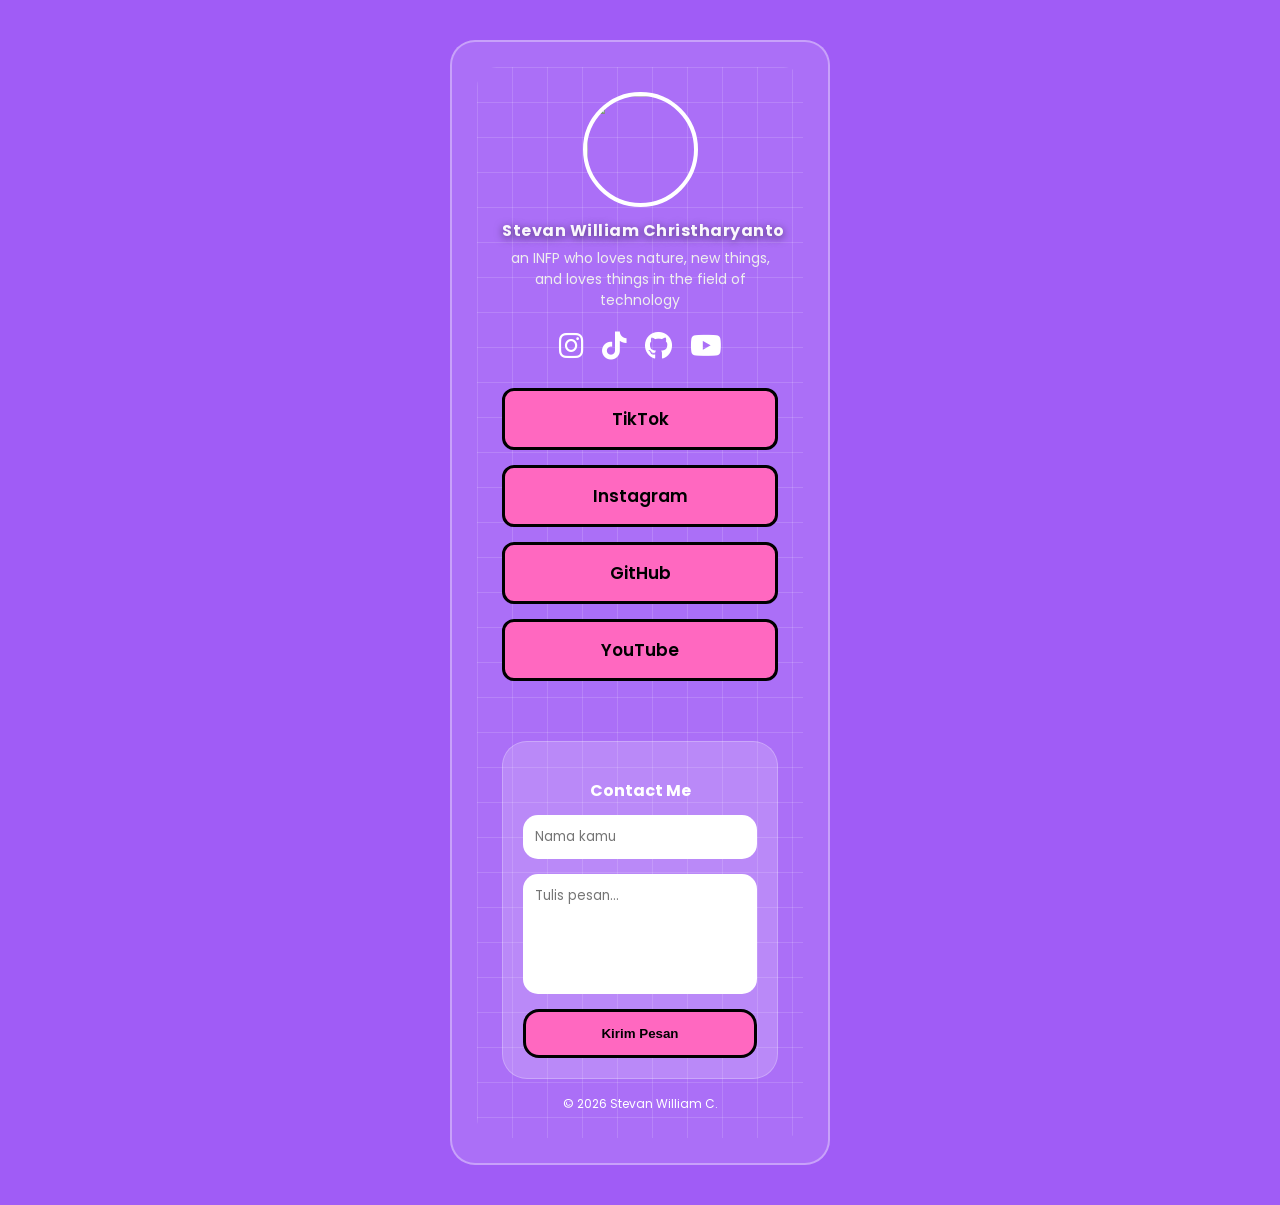
==== index.html @ 678747d7 "Update index.html" ====
<!DOCTYPE html>
<html lang="en">
<head>
<meta charset="UTF-8">
<title>Stevan | Linktree</title>

<link href="https://fonts.googleapis.com/css2?family=Poppins:wght@300;400;600&display=swap" rel="stylesheet">
<link rel="stylesheet" href="https://cdnjs.cloudflare.com/ajax/libs/font-awesome/6.5.0/css/all.min.css">

<style>

/* GLOBAL FIX */
* {
  box-sizing: border-box;
}

body {
    margin: 0;
    font-family: "Poppins", sans-serif;
    background: #a05cf6;
    display: flex;
    justify-content: center;
    padding: 40px;
}

.wrapper {
    width: 380px;
    background: rgba(255,255,255,0.12);
    border-radius: 25px;
    padding: 25px;
    border: 2px solid rgba(255,255,255,0.35);
}

.grid-area {
    background-image:
        linear-gradient(#ffffff25 1px, transparent 1px),
        linear-gradient(90deg, #ffffff25 1px, transparent 1px);
    background-size: 35px 35px;
    border-radius: 20px;
    padding: 25px;
    text-align: center;
}

.profile-pic {
    width: 115px;
    height: 115px;
    border-radius: 50%;
    border: 4px solid #fff;
    object-fit: cover;
    margin-bottom: 10px;
}

.username {
    margin: 0;
    font-weight: 700;
    letter-spacing: 0.5px;

    white-space: nowrap;
    display: block;

    max-width: 100%; /* biar ga keluar */

    font-size: 28px;
    color: rgba(255,255,255,0.95);

    text-shadow: 0 2px 8px rgba(0,0,0,0.6);
}

.bio {
    color: #eee;
    font-size: 14px;
    margin: 5px 0 15px;
}

.socials {
    display: flex;
    justify-content: center;
    gap: 18px;
    margin-bottom: 20px;
}

.socials a {
    font-size: 28px;
    color: white;
    transition: 0.25s;
}

.socials a:hover {
    transform: scale(1.15);
    opacity: 0.8;
}

.links {
    display: flex;
    flex-direction: column;
    gap: 15px;
    align-items: center;
    margin-bottom: 25px;
}

.link-btn {
    width: 100%;
    background: #ff68c0;
    border: 3px solid black;
    padding: 15px;
    border-radius: 12px;
    font-size: 17px;
    color: black;
    text-decoration: none;
    font-weight: 600;
    transition: 0.25s;
}

.link-btn:hover {
    transform: scale(1.05);
    background: #ff76cc;
}

/* CONTACT FIX */
.contact-box {
    margin-top: 60px;
    padding: 20px;
    background: rgba(255,255,255,0.18);
    border-radius: 25px;
    border: 1.5px solid rgba(255,255,255,0.25);
}

.contact-box h3 {
    color: white;
    font-size: 16px;
    margin-bottom: 12px;
}

.contact-box form {
    display: flex;
    flex-direction: column;
    gap: 15px;
}

.contact-box input,
.contact-box textarea {
    width: 100%;
    padding: 12px;
    border-radius: 15px;
    border: none;
    outline: none;
    font-family: "Poppins", sans-serif;
}

.contact-box textarea {
    min-height: 120px;
    resize: none;
}

.contact-box button {
    width: 100%;
    padding: 14px;
    border-radius: 16px;
    border: 3px solid black;
    background: #ff68c0;
    font-weight: 600;
    cursor: pointer;
}

.footer {
    margin-top: 16px;
    text-align: center;
    color: white;
    font-size: 12px;
}

</style>
</head>

<body>

<div class="wrapper">
  <div class="grid-area">

    <img src="https://ugc.production.linktr.ee/0ef1242e-f8e6-49b2-9969-683b420da08b_WhatsApp-Image-2025-11-14-at-13.46.06.jpeg" class="profile-pic">

    <h2 class="username">Stevan William Christharyanto</h2>

    <p class="bio">an INFP who loves nature, new things, and loves things in the field of technology</p>

    <div class="socials">
      <a href="#"><i class="fab fa-instagram"></i></a>
      <a href="#"><i class="fab fa-tiktok"></i></a>
      <a href="#"><i class="fab fa-github"></i></a>
      <a href="#"><i class="fab fa-youtube"></i></a>
    </div>

    <div class="links">
      <a class="link-btn" href="#">TikTok</a>
      <a class="link-btn" href="#">Instagram</a>
      <a class="link-btn" href="#">GitHub</a>
      <a class="link-btn" href="#">YouTube</a>
    </div>

    <div class="contact-box">
      <h3>Contact Me</h3>
      <form>
        <input type="text" placeholder="Nama kamu">
        <textarea placeholder="Tulis pesan..."></textarea>
        <button>Kirim Pesan</button>
      </form>
    </div>

    <div class="footer">© 2026 Stevan William C.</div>

  </div>
</div>

<script>
function autoScaleText() {
  const el = document.querySelector(".username");
  const parent = document.querySelector(".grid-area");

  let max = 28;
  let min = 16;

  let size = max;
  el.style.fontSize = size + "px";

  const maxWidth = parent.clientWidth - 60;

  while (el.scrollWidth > maxWidth && size > min) {
    size--;
    el.style.fontSize = size + "px";
  }
}

window.addEventListener("load", autoScaleText);
window.addEventListener("resize", autoScaleText);
</script>

  
</body>
</html>
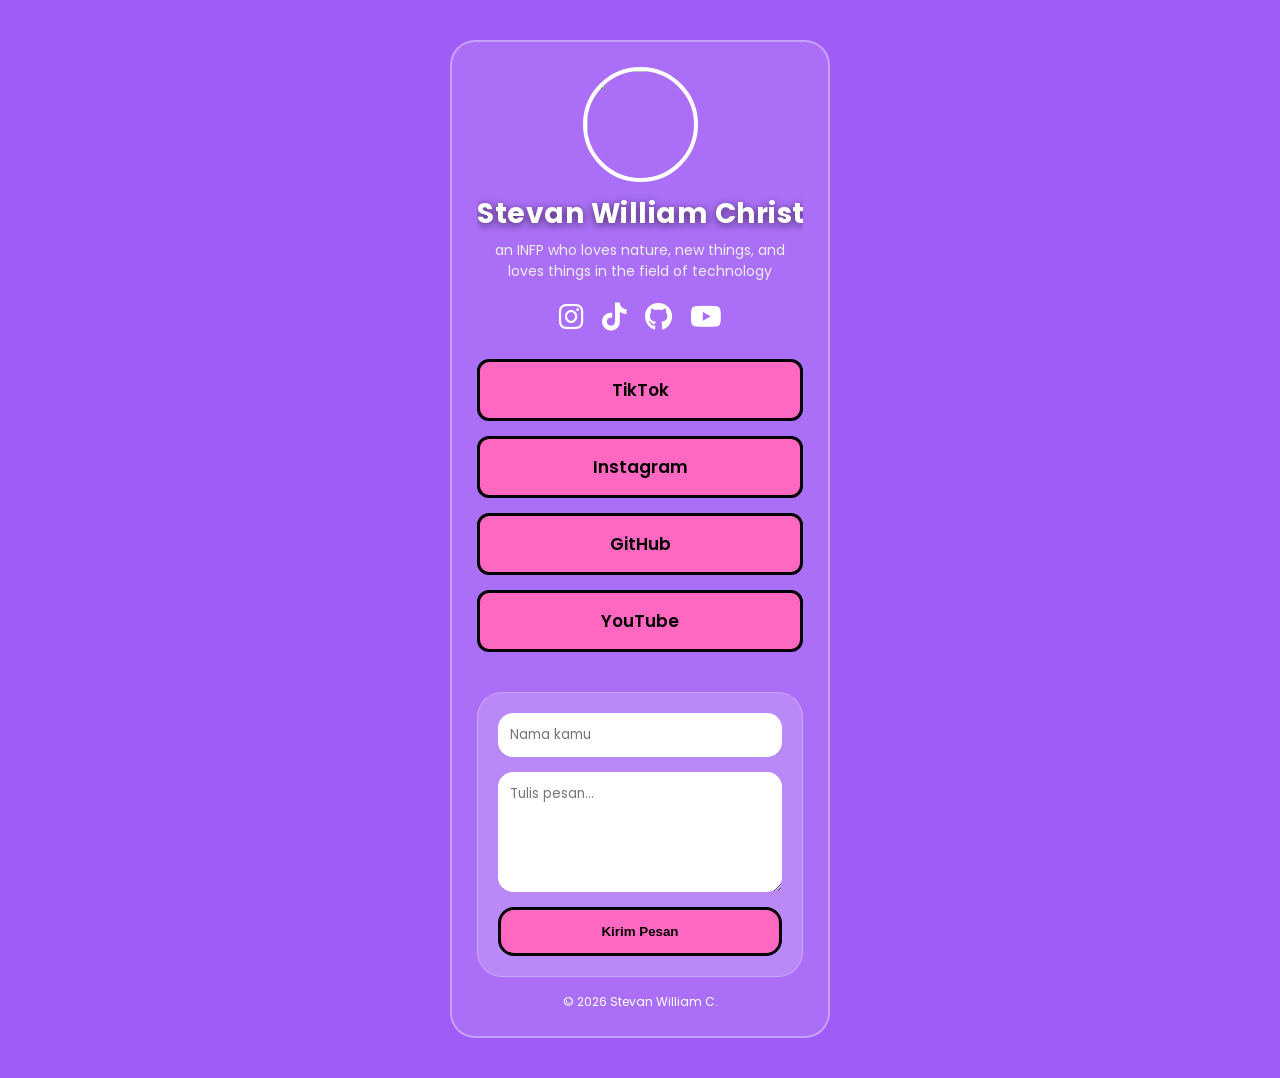
==== commit 03ff9481: "Update index.html" ====
--- a/index.html
+++ b/index.html
@@ -8,11 +8,7 @@
 <link rel="stylesheet" href="https://cdnjs.cloudflare.com/ajax/libs/font-awesome/6.5.0/css/all.min.css">
 
 <style>
-
-/* GLOBAL FIX */
-* {
-  box-sizing: border-box;
-}
+* { box-sizing: border-box; }
 
 body {
     margin: 0;
@@ -25,22 +21,17 @@
 
 .wrapper {
     width: 380px;
+}
+
+.grid-area {
     background: rgba(255,255,255,0.12);
     border-radius: 25px;
     padding: 25px;
     border: 2px solid rgba(255,255,255,0.35);
-}
-
-.grid-area {
-    background-image:
-        linear-gradient(#ffffff25 1px, transparent 1px),
-        linear-gradient(90deg, #ffffff25 1px, transparent 1px);
-    background-size: 35px 35px;
-    border-radius: 20px;
-    padding: 25px;
     text-align: center;
 }
 
+/* FOTO */
 .profile-pic {
     width: 115px;
     height: 115px;
@@ -55,23 +46,26 @@
     font-weight: 700;
     letter-spacing: 0.5px;
 
-    white-space: nowrap;
+    font-size: 28px;
+    color: #fff;
+    text-shadow: 0 2px 8px rgba(0,0,0,0.6);
+
+    /* 🔥 FIX UTAMA */
     display: block;
-
-    max-width: 100%; /* biar ga keluar */
-
-    font-size: 28px;
-    color: rgba(255,255,255,0.95);
-
-    text-shadow: 0 2px 8px rgba(0,0,0,0.6);
+    width: 100%;          /* paksa ikut container */
+    overflow: hidden;     /* potong kalau kepanjangan */
+    white-space: nowrap;  
+    text-align: center;   /* biar tetap di tengah */
 }
 
+/* BIO */
 .bio {
     color: #eee;
     font-size: 14px;
     margin: 5px 0 15px;
 }
 
+/* SOSMED */
 .socials {
     display: flex;
     justify-content: center;
@@ -90,15 +84,16 @@
     opacity: 0.8;
 }
 
+/* LINK */
 .links {
     display: flex;
     flex-direction: column;
     gap: 15px;
-    align-items: center;
     margin-bottom: 25px;
 }
 
 .link-btn {
+    display: block;
     width: 100%;
     background: #ff68c0;
     border: 3px solid black;
@@ -108,27 +103,18 @@
     color: black;
     text-decoration: none;
     font-weight: 600;
-    transition: 0.25s;
+
+    position: relative;
+    z-index: 2;
 }
 
-.link-btn:hover {
-    transform: scale(1.05);
-    background: #ff76cc;
-}
-
-/* CONTACT FIX */
+/* CONTACT */
 .contact-box {
-    margin-top: 60px;
+    margin-top: 40px;
     padding: 20px;
     background: rgba(255,255,255,0.18);
     border-radius: 25px;
     border: 1.5px solid rgba(255,255,255,0.25);
-}
-
-.contact-box h3 {
-    color: white;
-    font-size: 16px;
-    margin-bottom: 12px;
 }
 
 .contact-box form {
@@ -149,11 +135,9 @@
 
 .contact-box textarea {
     min-height: 120px;
-    resize: none;
 }
 
 .contact-box button {
-    width: 100%;
     padding: 14px;
     border-radius: 16px;
     border: 3px solid black;
@@ -164,11 +148,9 @@
 
 .footer {
     margin-top: 16px;
-    text-align: center;
     color: white;
     font-size: 12px;
 }
-
 </style>
 </head>
 
@@ -179,7 +161,7 @@
 
     <img src="https://ugc.production.linktr.ee/0ef1242e-f8e6-49b2-9969-683b420da08b_WhatsApp-Image-2025-11-14-at-13.46.06.jpeg" class="profile-pic">
 
-    <h2 class="username">Stevan William Christharyanto</h2>
+    <h2 class="username" id="username">Stevan William Christharyanto</h2>
 
     <p class="bio">an INFP who loves nature, new things, and loves things in the field of technology</p>
 
@@ -198,7 +180,6 @@
     </div>
 
     <div class="contact-box">
-      <h3>Contact Me</h3>
       <form>
         <input type="text" placeholder="Nama kamu">
         <textarea placeholder="Tulis pesan..."></textarea>
@@ -211,29 +192,5 @@
   </div>
 </div>
 
-<script>
-function autoScaleText() {
-  const el = document.querySelector(".username");
-  const parent = document.querySelector(".grid-area");
-
-  let max = 28;
-  let min = 16;
-
-  let size = max;
-  el.style.fontSize = size + "px";
-
-  const maxWidth = parent.clientWidth - 60;
-
-  while (el.scrollWidth > maxWidth && size > min) {
-    size--;
-    el.style.fontSize = size + "px";
-  }
-}
-
-window.addEventListener("load", autoScaleText);
-window.addEventListener("resize", autoScaleText);
-</script>
-
-  
 </body>
 </html>
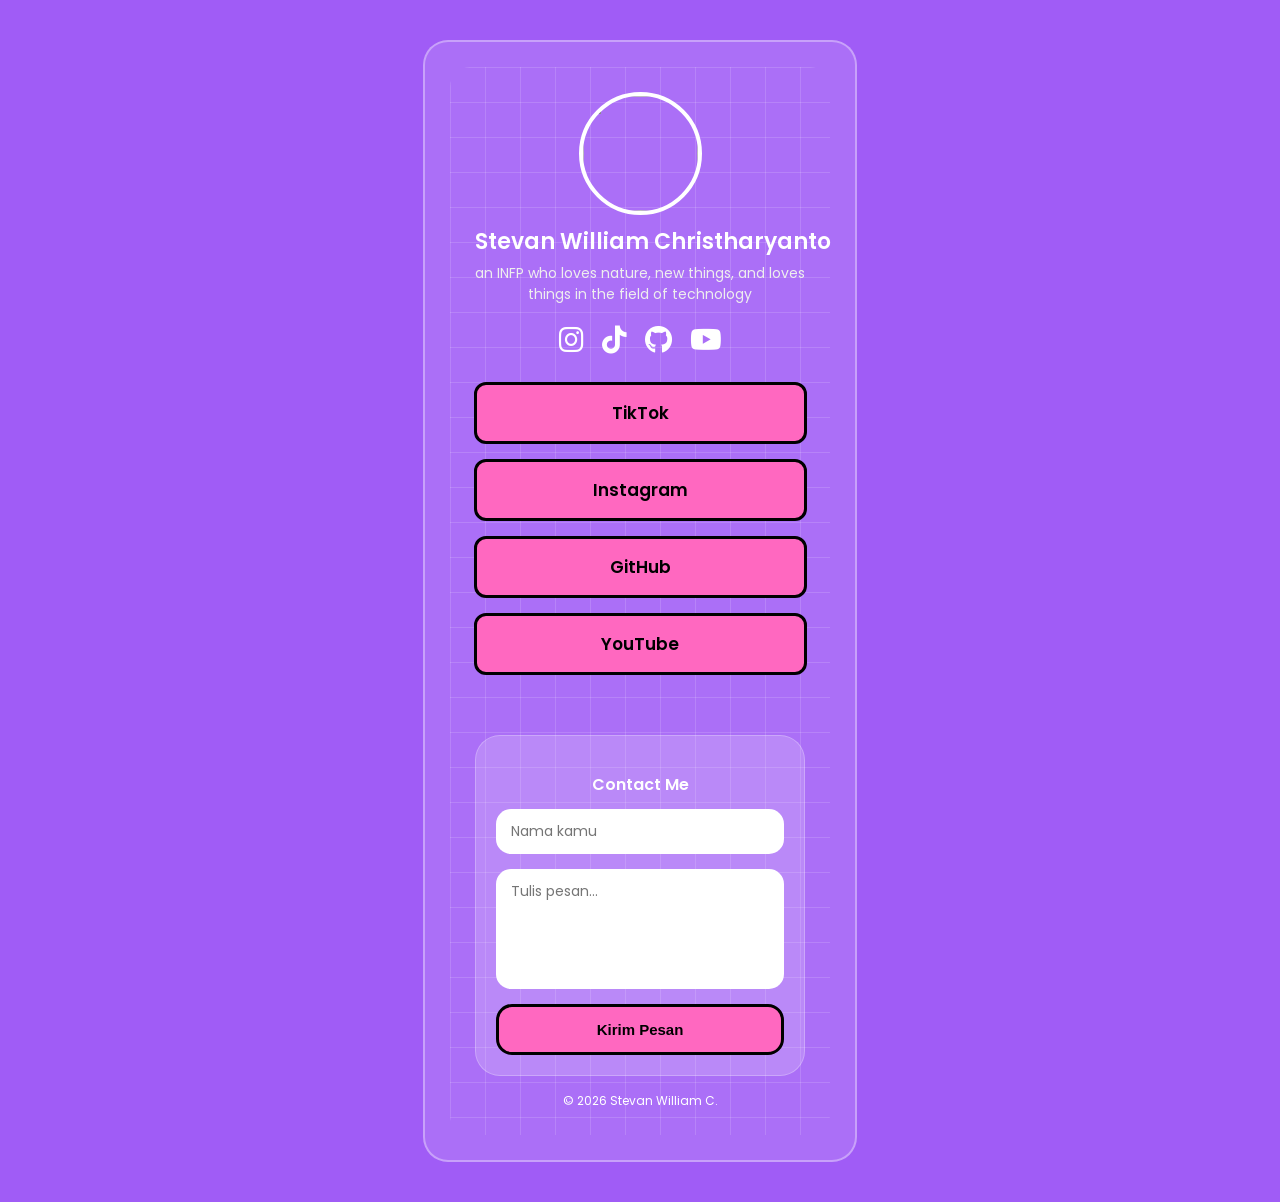
==== commit 3306798b: "Update index.html" ====
--- a/index.html
+++ b/index.html
@@ -2,14 +2,30 @@
 <html lang="en">
 <head>
 <meta charset="UTF-8">
-<title>Stevan | Linktree</title>
-
+<title> Stevan | Linktree </title>
+
+  <link rel="apple-touch-icon" sizes="180x180" href="favicon_io/apple-touch-icon.png">
+<link rel="icon" type="image/png" sizes="32x32" href="favicon_io/favicon-32x32.png">
+<link rel="icon" type="image/png" sizes="16x16" href="favicon_io/favicon-16x16.png">
+<link rel="manifest" href="favicon_io/site.webmanifest">
+  <link rel="icon" href="favicon_io/favicon.ico">
+  
+<!-- Google tag (gtag.js) -->
+<script async src="https://www.googletagmanager.com/gtag/js?id=G-B9C0N1BFJD"></script>
+<script>
+  window.dataLayer = window.dataLayer || [];
+  function gtag(){dataLayer.push(arguments);}
+  gtag('js', new Date());
+  gtag('config', 'G-B9C0N1BFJD');
+</script>
+
+<!-- Google Font -->
 <link href="https://fonts.googleapis.com/css2?family=Poppins:wght@300;400;600&display=swap" rel="stylesheet">
+
+<!-- Font Awesome Icons -->
 <link rel="stylesheet" href="https://cdnjs.cloudflare.com/ajax/libs/font-awesome/6.5.0/css/all.min.css">
 
 <style>
-* { box-sizing: border-box; }
-
 body {
     margin: 0;
     font-family: "Poppins", sans-serif;
@@ -21,17 +37,22 @@
 
 .wrapper {
     width: 380px;
-}
-
-.grid-area {
     background: rgba(255,255,255,0.12);
     border-radius: 25px;
     padding: 25px;
     border: 2px solid rgba(255,255,255,0.35);
+}
+
+.grid-area {
+    background-image:
+        linear-gradient(#ffffff25 1px, transparent 1px),
+        linear-gradient(90deg, #ffffff25 1px, transparent 1px);
+    background-size: 35px 35px;
+    border-radius: 20px;
+    padding: 25px;
     text-align: center;
 }
 
-/* FOTO */
 .profile-pic {
     width: 115px;
     height: 115px;
@@ -41,31 +62,21 @@
     margin-bottom: 10px;
 }
 
-.username {
+
+ .username {
+    color: white;
+    font-size: clamp(14px, 3.5vw, 22px);
     margin: 0;
-    font-weight: 700;
-    letter-spacing: 0.5px;
-
-    font-size: 28px;
-    color: #fff;
-    text-shadow: 0 2px 8px rgba(0,0,0,0.6);
-
-    /* 🔥 FIX UTAMA */
-    display: block;
-    width: 100%;          /* paksa ikut container */
-    overflow: hidden;     /* potong kalau kepanjangan */
-    white-space: nowrap;  
-    text-align: center;   /* biar tetap di tengah */
-}
-
-/* BIO */
+    font-weight: 600;
+    white-space: nowrap;
+}
+
 .bio {
     color: #eee;
     font-size: 14px;
     margin: 5px 0 15px;
 }
 
-/* SOSMED */
 .socials {
     display: flex;
     justify-content: center;
@@ -84,17 +95,16 @@
     opacity: 0.8;
 }
 
-/* LINK */
 .links {
     display: flex;
     flex-direction: column;
     gap: 15px;
+    align-items: center;
     margin-bottom: 25px;
 }
 
 .link-btn {
-    display: block;
-    width: 100%;
+    width: 90%;
     background: #ff68c0;
     border: 3px solid black;
     padding: 15px;
@@ -103,51 +113,73 @@
     color: black;
     text-decoration: none;
     font-weight: 600;
-
-    position: relative;
-    z-index: 2;
-}
-
-/* CONTACT */
+    transition: 0.25s;
+}
+
+.link-btn:hover {
+    transform: scale(1.05);
+    background: #ff76cc;
+}
+
+/* CONTACT FORM */
 .contact-box {
-    margin-top: 40px;
+    margin-top: 60px;
     padding: 20px;
     background: rgba(255,255,255,0.18);
     border-radius: 25px;
     border: 1.5px solid rgba(255,255,255,0.25);
-}
-
-.contact-box form {
-    display: flex;
-    flex-direction: column;
-    gap: 15px;
-}
-
+    position: relative;
+}
+
+.contact-box h3 {
+    color: white;
+    font-size: 16px;
+    margin-bottom: 12px;
+    font-weight: 600;
+}
+.contact-box form{ 
+  display: flex;
+  flex-direction: column;
+  gap: 15px;
+}
 .contact-box input,
 .contact-box textarea {
     width: 100%;
-    padding: 12px;
+    padding: 12px 15px;
     border-radius: 15px;
     border: none;
     outline: none;
     font-family: "Poppins", sans-serif;
+    font-size: 14px;
+    box-sizing: border-box;
 }
 
 .contact-box textarea {
+    resize: none;
     min-height: 120px;
 }
 
 .contact-box button {
+    width: 100%;
     padding: 14px;
     border-radius: 16px;
     border: 3px solid black;
     background: #ff68c0;
-    font-weight: 600;
+    color: black;
+    font-weight: 600;
+    font-size: 15px;
     cursor: pointer;
+    transition: 0.25s;
+}
+
+.contact-box button:hover {
+    transform: scale(1.05);
+    background: #ff76cc;
 }
 
 .footer {
     margin-top: 16px;
+    text-align: center;
     color: white;
     font-size: 12px;
 }
@@ -159,31 +191,31 @@
 <div class="wrapper">
   <div class="grid-area">
 
-    <img src="https://ugc.production.linktr.ee/0ef1242e-f8e6-49b2-9969-683b420da08b_WhatsApp-Image-2025-11-14-at-13.46.06.jpeg" class="profile-pic">
-
-    <h2 class="username" id="username">Stevan William Christharyanto</h2>
-
+    <img src="https://ugc.production.linktr.ee/0ef1242e-f8e6-49b2-9969-683b420da08b_WhatsApp-Image-2025-11-14-at-13.46.06.jpeg?io=true&size=avatar-v1_0" class="profile-pic">
+
+    <h2 class="username">Stevan William Christharyanto</h2>
     <p class="bio">an INFP who loves nature, new things, and loves things in the field of technology</p>
 
     <div class="socials">
-      <a href="#"><i class="fab fa-instagram"></i></a>
-      <a href="#"><i class="fab fa-tiktok"></i></a>
-      <a href="#"><i class="fab fa-github"></i></a>
-      <a href="#"><i class="fab fa-youtube"></i></a>
+      <a href="https://www.instagram.com/van_william23?igsh=OHZ0MmxtMjRtM2N3"><i class="fab fa-instagram"></i></a>
+      <a href="https://tiktok.com/@sttvann23"><i class="fab fa-tiktok"></i></a>
+      <a href="https://github.com/stivvv23"><i class="fab fa-github"></i></a>
+      <a href="https://youtube.com/@vanz_23rd?si=UxGhzgcUcJ43TjMW"><i class="fab fa-youtube"></i></a>
     </div>
 
     <div class="links">
-      <a class="link-btn" href="#">TikTok</a>
-      <a class="link-btn" href="#">Instagram</a>
-      <a class="link-btn" href="#">GitHub</a>
-      <a class="link-btn" href="#">YouTube</a>
+      <a class="link-btn" href="https://tiktok.com/@sttvann23">TikTok</a>
+      <a class="link-btn" href="https://www.instagram.com/van_william23?igsh=OHZ0MmxtMjRtM2N3">Instagram</a>
+      <a class="link-btn" href="https://github.com/stivvv23">GitHub</a>
+      <a class="link-btn" href="https://youtube.com/@vanz_23rd?si=UxGhzgcUcJ43TjMW">YouTube</a>
     </div>
 
-    <div class="contact-box">
-      <form>
-        <input type="text" placeholder="Nama kamu">
-        <textarea placeholder="Tulis pesan..."></textarea>
-        <button>Kirim Pesan</button>
+    <div id="contact" class="contact-box">
+      <h3>Contact Me</h3>
+      <form action="https://formspree.io/f/mzznywzo" method="POST">
+        <input type="text" name="name" placeholder="Nama kamu" required>
+        <textarea name="message" placeholder="Tulis pesan..." required></textarea>
+        <button type="submit">Kirim Pesan</button>
       </form>
     </div>
 
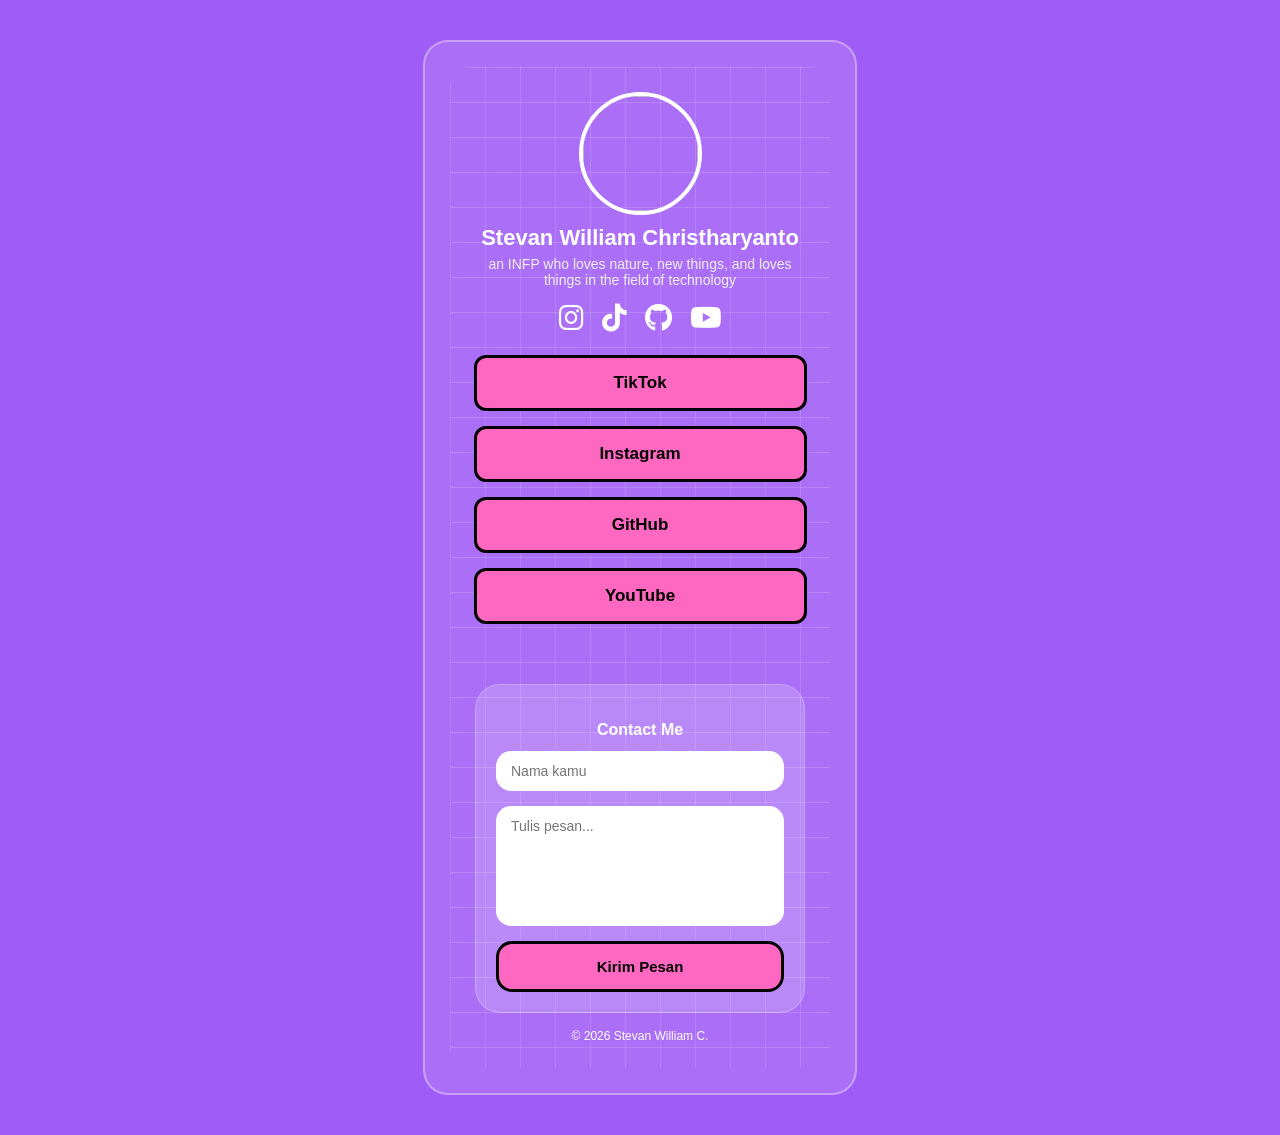
==== commit c81443d7: "Update index.html" ====
--- a/index.html
+++ b/index.html
@@ -2,27 +2,28 @@
 <html lang="en">
 <head>
 <meta charset="UTF-8">
+
+  <meta http-equiv="Content-Security-Policy" content="default-src 'self' https:; img-src 'self' https: data:; script-src 'self' https: 'unsafe-inline'; style-src 'self' https: 'unsafe-inline';">
+<meta name="referrer" content="no-referrer">
+  
 <title> Stevan | Linktree </title>
 
-  <link rel="apple-touch-icon" sizes="180x180" href="favicon_io/apple-touch-icon.png">
+<link rel="apple-touch-icon" sizes="180x180" href="favicon_io/apple-touch-icon.png">
 <link rel="icon" type="image/png" sizes="32x32" href="favicon_io/favicon-32x32.png">
 <link rel="icon" type="image/png" sizes="16x16" href="favicon_io/favicon-16x16.png">
 <link rel="manifest" href="favicon_io/site.webmanifest">
-  <link rel="icon" href="favicon_io/favicon.ico">
+<link rel="icon" href="favicon_io/favicon.ico">
   
-<!-- Google tag (gtag.js) -->
+<!-- Google tag -->
 <script async src="https://www.googletagmanager.com/gtag/js?id=G-B9C0N1BFJD"></script>
 <script>
-  window.dataLayer = window.dataLayer || [];
-  function gtag(){dataLayer.push(arguments);}
-  gtag('js', new Date());
-  gtag('config', 'G-B9C0N1BFJD');
+window.dataLayer = window.dataLayer || [];
+function gtag(){dataLayer.push(arguments);}
+gtag('js', new Date());
+gtag('config', 'G-B9C0N1BFJD');
 </script>
 
-<!-- Google Font -->
 <link href="https://fonts.googleapis.com/css2?family=Poppins:wght@300;400;600&display=swap" rel="stylesheet">
-
-<!-- Font Awesome Icons -->
 <link rel="stylesheet" href="https://cdnjs.cloudflare.com/ajax/libs/font-awesome/6.5.0/css/all.min.css">
 
 <style>
@@ -62,8 +63,7 @@
     margin-bottom: 10px;
 }
 
-
- .username {
+.username {
     color: white;
     font-size: clamp(14px, 3.5vw, 22px);
     margin: 0;
@@ -128,7 +128,6 @@
     background: rgba(255,255,255,0.18);
     border-radius: 25px;
     border: 1.5px solid rgba(255,255,255,0.25);
-    position: relative;
 }
 
 .contact-box h3 {
@@ -137,11 +136,13 @@
     margin-bottom: 12px;
     font-weight: 600;
 }
+
 .contact-box form{ 
   display: flex;
   flex-direction: column;
   gap: 15px;
 }
+
 .contact-box input,
 .contact-box textarea {
     width: 100%;
@@ -183,6 +184,12 @@
     color: white;
     font-size: 12px;
 }
+
+/* ANIMATION */
+.split-char {
+  display: inline-block;
+  color: white;
+}
 </style>
 </head>
 
@@ -197,17 +204,17 @@
     <p class="bio">an INFP who loves nature, new things, and loves things in the field of technology</p>
 
     <div class="socials">
-      <a href="https://www.instagram.com/van_william23?igsh=OHZ0MmxtMjRtM2N3"><i class="fab fa-instagram"></i></a>
+      <a href="https://www.instagram.com/van_william23"><i class="fab fa-instagram"></i></a>
       <a href="https://tiktok.com/@sttvann23"><i class="fab fa-tiktok"></i></a>
       <a href="https://github.com/stivvv23"><i class="fab fa-github"></i></a>
-      <a href="https://youtube.com/@vanz_23rd?si=UxGhzgcUcJ43TjMW"><i class="fab fa-youtube"></i></a>
+      <a href="https://youtube.com/@vanz_23rd"><i class="fab fa-youtube"></i></a>
     </div>
 
     <div class="links">
       <a class="link-btn" href="https://tiktok.com/@sttvann23">TikTok</a>
-      <a class="link-btn" href="https://www.instagram.com/van_william23?igsh=OHZ0MmxtMjRtM2N3">Instagram</a>
+      <a class="link-btn" href="https://www.instagram.com/van_william23">Instagram</a>
       <a class="link-btn" href="https://github.com/stivvv23">GitHub</a>
-      <a class="link-btn" href="https://youtube.com/@vanz_23rd?si=UxGhzgcUcJ43TjMW">YouTube</a>
+      <a class="link-btn" href="https://youtube.com/@vanz_23rd">YouTube</a>
     </div>
 
     <div id="contact" class="contact-box">
@@ -224,5 +231,21 @@
   </div>
 </div>
 
+<!-- ANIME JS -->
+<script type="module">
+import { animate, stagger, splitText } from 'https://esm.sh/animejs';
+
+splitText('.username', {
+  chars: { class: 'split-char' },
+});
+
+animate('.split-char', {
+  y: ['0rem', '-0.8rem', '0rem'],
+  loop: true,
+  delay: stagger(80),
+  duration: 600
+});
+</script>
+
 </body>
 </html>
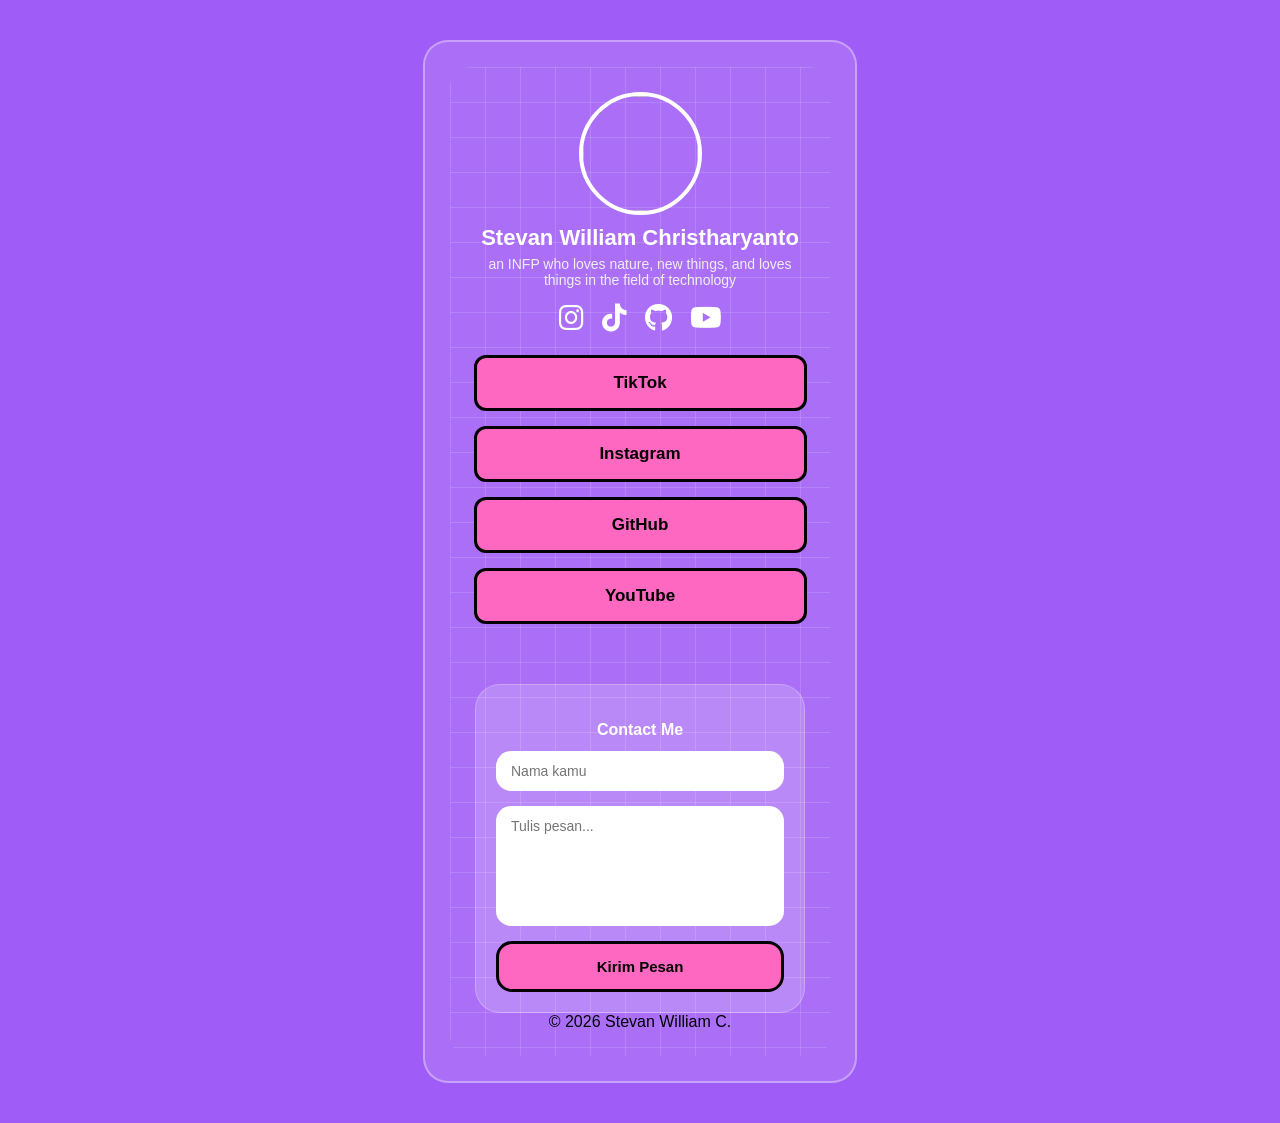
==== commit 7c1f7f15: "Update index.html" ====
--- a/index.html
+++ b/index.html
@@ -3,7 +3,7 @@
 <head>
 <meta charset="UTF-8">
 
-  <meta http-equiv="Content-Security-Policy" content="default-src 'self' https:; img-src 'self' https: data:; script-src 'self' https: 'unsafe-inline'; style-src 'self' https: 'unsafe-inline';">
+<meta http-equiv="Content-Security-Policy" content="default-src 'self' https:; img-src 'self' https: data:; script-src 'self' https: 'unsafe-inline'; style-src 'self' https: 'unsafe-inline';">
 <meta name="referrer" content="no-referrer">
   
 <title> Stevan | Linktree </title>
@@ -27,6 +27,7 @@
 <link rel="stylesheet" href="https://cdnjs.cloudflare.com/ajax/libs/font-awesome/6.5.0/css/all.min.css">
 
 <style>
+/* (CSS LU SAMA, GA DIUBAH) */
 body {
     margin: 0;
     font-family: "Poppins", sans-serif;
@@ -35,7 +36,6 @@
     justify-content: center;
     padding: 40px;
 }
-
 .wrapper {
     width: 380px;
     background: rgba(255,255,255,0.12);
@@ -43,7 +43,6 @@
     padding: 25px;
     border: 2px solid rgba(255,255,255,0.35);
 }
-
 .grid-area {
     background-image:
         linear-gradient(#ffffff25 1px, transparent 1px),
@@ -53,7 +52,6 @@
     padding: 25px;
     text-align: center;
 }
-
 .profile-pic {
     width: 115px;
     height: 115px;
@@ -62,7 +60,6 @@
     object-fit: cover;
     margin-bottom: 10px;
 }
-
 .username {
     color: white;
     font-size: clamp(14px, 3.5vw, 22px);
@@ -70,31 +67,26 @@
     font-weight: 600;
     white-space: nowrap;
 }
-
 .bio {
     color: #eee;
     font-size: 14px;
     margin: 5px 0 15px;
 }
-
 .socials {
     display: flex;
     justify-content: center;
     gap: 18px;
     margin-bottom: 20px;
 }
-
 .socials a {
     font-size: 28px;
     color: white;
     transition: 0.25s;
 }
-
 .socials a:hover {
     transform: scale(1.15);
     opacity: 0.8;
 }
-
 .links {
     display: flex;
     flex-direction: column;
@@ -102,7 +94,6 @@
     align-items: center;
     margin-bottom: 25px;
 }
-
 .link-btn {
     width: 90%;
     background: #ff68c0;
@@ -115,12 +106,10 @@
     font-weight: 600;
     transition: 0.25s;
 }
-
 .link-btn:hover {
     transform: scale(1.05);
     background: #ff76cc;
 }
-
 /* CONTACT FORM */
 .contact-box {
     margin-top: 60px;
@@ -177,19 +166,7 @@
     transform: scale(1.05);
     background: #ff76cc;
 }
-
-.footer {
-    margin-top: 16px;
-    text-align: center;
-    color: white;
-    font-size: 12px;
-}
-
-/* ANIMATION */
-.split-char {
-  display: inline-block;
-  color: white;
-}
+  
 </style>
 </head>
 
@@ -204,17 +181,17 @@
     <p class="bio">an INFP who loves nature, new things, and loves things in the field of technology</p>
 
     <div class="socials">
-      <a href="https://www.instagram.com/van_william23"><i class="fab fa-instagram"></i></a>
-      <a href="https://tiktok.com/@sttvann23"><i class="fab fa-tiktok"></i></a>
-      <a href="https://github.com/stivvv23"><i class="fab fa-github"></i></a>
-      <a href="https://youtube.com/@vanz_23rd"><i class="fab fa-youtube"></i></a>
+      <a href="https://www.instagram.com/van_william23" onclick="trackClick('IG Icon')" target="_blank"><i class="fab fa-instagram"></i></a>
+      <a href="https://tiktok.com/@sttvann23" onclick="trackClick('TikTok Icon')" target="_blank"><i class="fab fa-tiktok"></i></a>
+      <a href="https://github.com/stivvv23" onclick="trackClick('GitHub Icon')" target="_blank"><i class="fab fa-github"></i></a>
+      <a href="https://youtube.com/@vanz_23rd" onclick="trackClick('YouTube Icon')" target="_blank"><i class="fab fa-youtube"></i></a>
     </div>
 
     <div class="links">
-      <a class="link-btn" href="https://tiktok.com/@sttvann23">TikTok</a>
-      <a class="link-btn" href="https://www.instagram.com/van_william23">Instagram</a>
-      <a class="link-btn" href="https://github.com/stivvv23">GitHub</a>
-      <a class="link-btn" href="https://youtube.com/@vanz_23rd">YouTube</a>
+      <a class="link-btn" href="https://tiktok.com/@sttvann23" onclick="trackClick('TikTok')" target="_blank">TikTok</a>
+      <a class="link-btn" href="https://www.instagram.com/van_william23" onclick="trackClick('Instagram')" target="_blank">Instagram</a>
+      <a class="link-btn" href="https://github.com/stivvv23" onclick="trackClick('GitHub')" target="_blank">GitHub</a>
+      <a class="link-btn" href="https://youtube.com/@vanz_23rd" onclick="trackClick('YouTube')" target="_blank">YouTube</a>
     </div>
 
     <div id="contact" class="contact-box">
@@ -231,7 +208,7 @@
   </div>
 </div>
 
-<!-- ANIME JS -->
+<!-- ANIME -->
 <script type="module">
 import { animate, stagger, splitText } from 'https://esm.sh/animejs';
 
@@ -247,5 +224,15 @@
 });
 </script>
 
+<!-- TRACKING -->
+<script>
+function trackClick(name){
+  gtag('event', 'click_link', {
+    event_category: 'Linktree',
+    event_label: name
+  });
+}
+</script>
+
 </body>
 </html>
